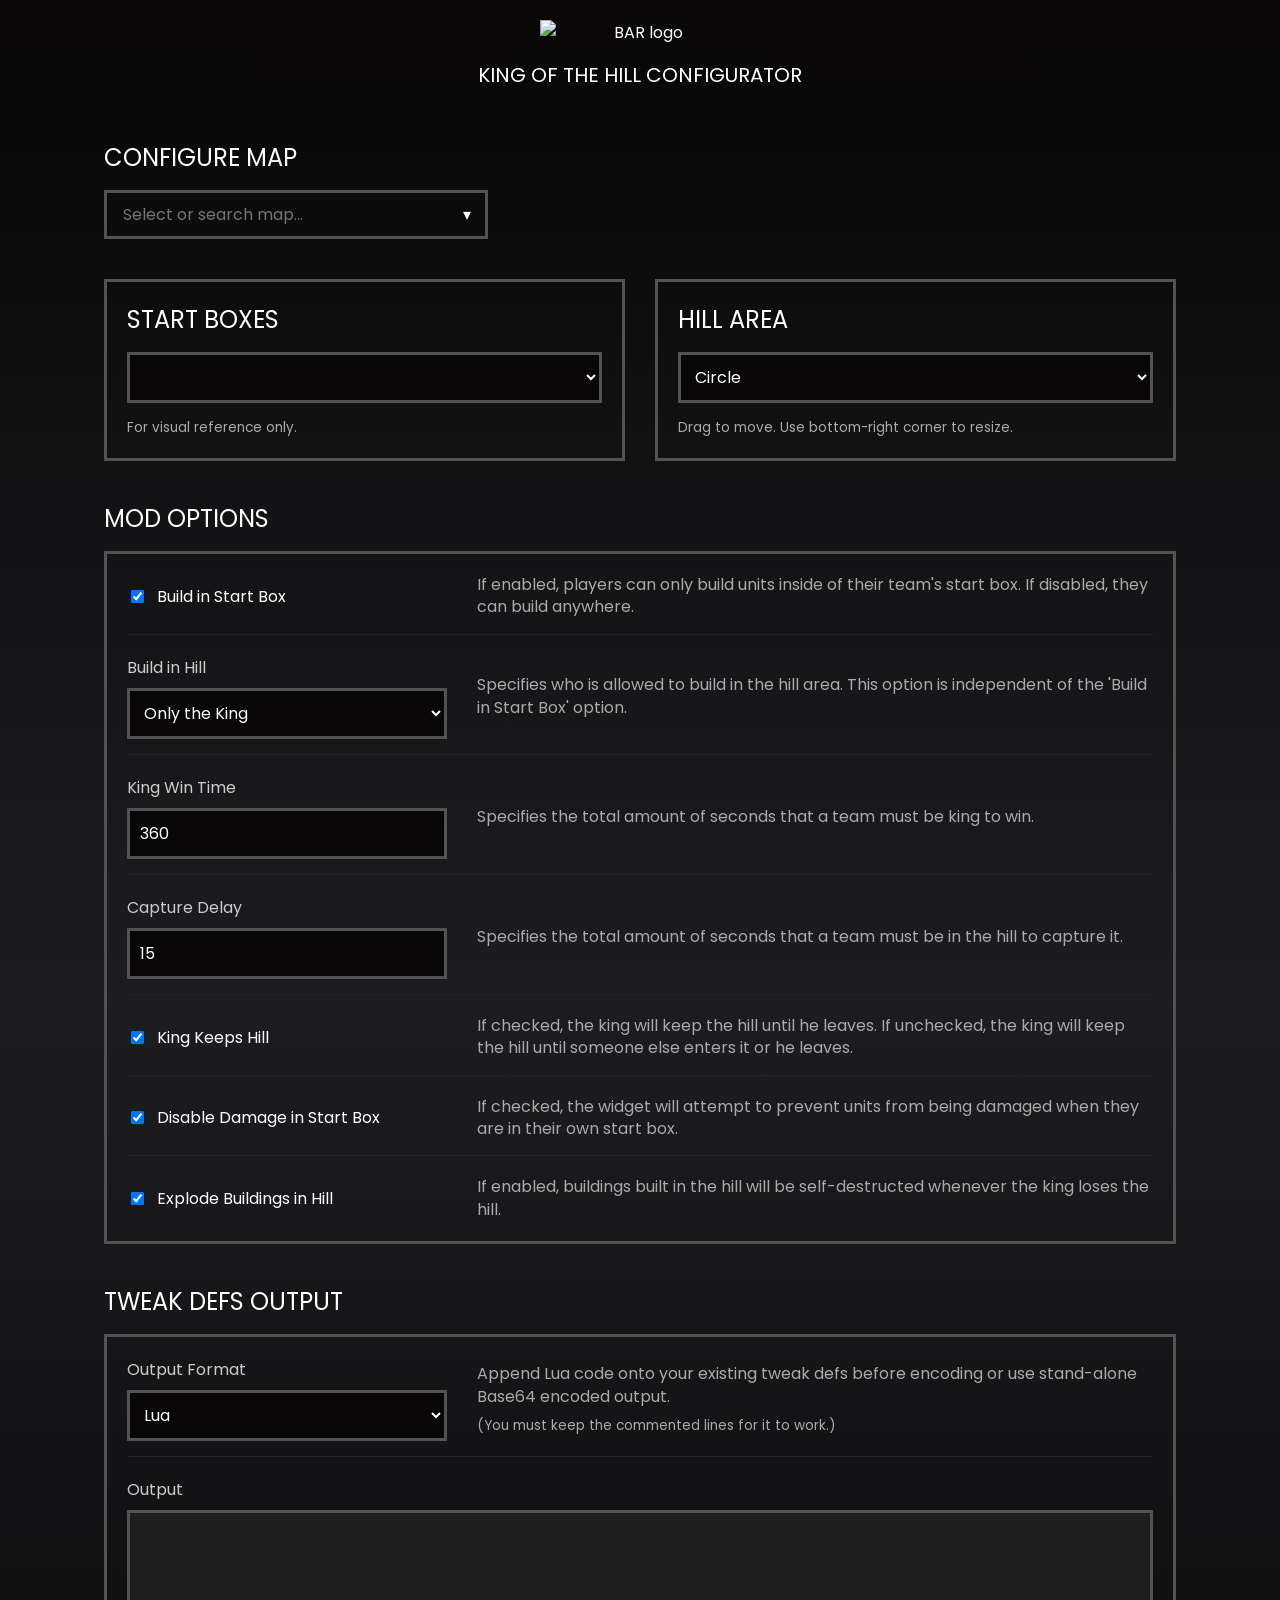
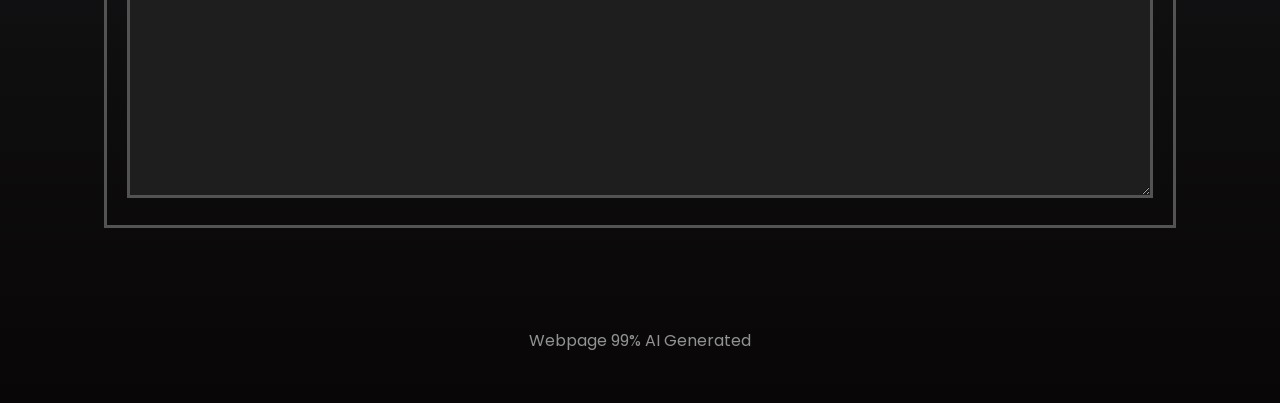
==== Configurator/index.html @ cbbce3ea "'Initial'" ====
<!DOCTYPE html>
<html lang="en">
<head>
    <meta charset="UTF-8">
    <meta name="viewport" content="width=device-width, initial-scale=1.0">
    <title>KOTH Configurator</title>
	<link rel="icon" type="image/x-icon" href="https://cdn.prod.website-files.com/5c68622246b367adf6f3041d/66db72b254c9b267644377f7_favicon%20(2024).png">
    <link rel="preconnect" href="https://fonts.googleapis.com">
    <link rel="preconnect" href="https://fonts.gstatic.com" crossorigin>
    <link href="https://fonts.googleapis.com/css2?family=Poppins:ital,wght@0,100;0,200;0,300;0,400;0,500;0,600;0,700;0,800;0,900;1,100;1,200;1,300;1,400;1,500;1,600;1,700;1,800;1,900&display=swap" rel="stylesheet">
	<link href="https://fonts.googleapis.com/css2?family=Google+Sans+Code:ital,wght,MONO@0,300..800,1;1,300..800,1&family=Noto+Sans:ital,wght@0,100..900;1,100..900&display=swap" rel="stylesheet">
    <link rel="stylesheet" href="configurator.css">
</head>
<body>
    <header>
        <div id="logo">
            <img src="https://cdn.prod.website-files.com/5c68622246b367adf6f3041d/66f94bf43835f103fe529d9f_BAR-Beyond-All-Reason-Logo-20-Simple-NoGlow-V2.svg" alt="BAR logo" id="logoImg">
            <div id="logoSubtitle">King of the Hill Configurator</div>
        </div>
    </header>

    <div id="mainContent">
        <!-- Map Selection -->
        <div class="section-block">
            <div class="subtitle">Configure Map</div>
            <div class="custom-dropdown" id="mapDropdown">
                <div class="dropdown-trigger" id="mapTrigger">
                    <img class="selected-thumb" id="mapThumb" src="" alt="" style="display: none;" />
                    <input type="text" class="dropdown-search" id="mapSearch" placeholder="Select or search map..." autocomplete="off" />
                    <span class="dropdown-arrow">&#9662;</span>
                </div>
                <ul class="dropdown-menu" id="mapMenu">
                    <li class="dropdown-loading">Loading maps...</li>
                </ul>
            </div>
        </div>

        <!-- Map Display -->
        <div class="section-block map-display-section" id="mapDisplaySection" style="display: none;">
            <div id="mapViewContainer">
                <img id="mapImage" src="" alt="Selected Map" draggable="false" />
                <div id="startboxesContainer"></div>
                <div id="hillContainer">
                    <div id="hillResizeHandle"></div>
                </div>
            </div>
        </div>

        <!-- Configurations -->
        <div class="config-grid">
            <!-- Startbox Config -->
            <div class="section-block config-panel">
                <div class="subtitle">Start Boxes</div>
                <select id="startboxType" class="flat-select"></select>
                
                <div id="startboxSliderContainer" style="display: none; margin-top: 15px;">
                    <label for="startboxSlider" id="startboxSliderLabel">Width (%)</label>
                    <input type="range" id="startboxSlider" class="flat-slider" min="0" max="50" value="20">
                    <span id="startboxSliderValue">20</span>
                </div>
				<div style="margin-top: 15px; font-size: 0.85rem; color: #aaa;">
                    For visual reference only.
                </div>
            </div>

            <!-- Hill Config -->
            <div class="section-block config-panel">
                <div class="subtitle">Hill Area</div>
                <select id="hillType" class="flat-select">
                    <option value="Rectangle">Rectangle</option>
                    <option value="Circle" selected>Circle</option>
                </select>
                <div style="margin-top: 15px; font-size: 0.85rem; color: #aaa;">
                    Drag to move. Use bottom-right corner to resize.
                </div>
            </div>
        </div>

		<!-- Mod Options Section -->
		<div class="section-block options-section">
			<div class="subtitle">Mod Options</div>
			<div class="options-container">
				
				<div class="option-row">
					<div class="option-control">
						<label class="flat-checkbox">
							<input type="checkbox" id="buildInBoxes" checked>
							Build in Start Box
						</label>
					</div>
					<div class="option-desc">
						If enabled, players can only build units inside of their team's start box. If disabled, they can build anywhere.
					</div>
				</div>
				
				<div class="option-row">
					<div class="option-control">
						<div class="input-group">
							<label for="hillBuildRule">Build in Hill</label>
							<select id="hillBuildRule" class="flat-select">
								<option value="1">No One</option>
								<option value="2" selected>Only the King</option>
								<option value="3">Everyone</option>
							</select>
						</div>
					</div>
					<div class="option-desc">
						Specifies who is allowed to build in the hill area. This option is independent of the 'Build in Start Box' option.
					</div>
				</div>

				<div class="option-row">
					<div class="option-control">
						<div class="input-group">
							<label for="winKingTime">King Win Time</label>
							<input type="number" id="winKingTime" class="flat-input" value="360" step="1" min="1">
						</div>
					</div>
					<div class="option-desc">
						Specifies the total amount of seconds that a team must be king to win.
					</div>
				</div>
				
				<div class="option-row">
					<div class="option-control">
						<div class="input-group">
							<label for="captureDelay">Capture Delay</label>
							<input type="number" id="captureDelay" class="flat-input" value="15" step="1" min="1">
						</div>
					</div>
					<div class="option-desc">
						Specifies the total amount of seconds that a team must be in the hill to capture it.
					</div>
				</div>
				
				<div class="option-row">
					<div class="option-control">
						<label class="flat-checkbox">
							<input type="checkbox" id="kingKeepsHill" checked>
							King Keeps Hill
						</label>
					</div>
					<div class="option-desc">
						If checked, the king will keep the hill until he leaves. If unchecked, the king will keep the hill until someone else enters it or he leaves.
					</div>
				</div>
				
				<div class="option-row">
					<div class="option-control">
						<label class="flat-checkbox">
							<input type="checkbox" id="noDamageInBoxes" checked>
							Disable Damage in Start Box
						</label>
					</div>
					<div class="option-desc">
						If checked, the widget will attempt to prevent units from being damaged when they are in their own start box.
					</div>
				</div>
				
				<div class="option-row">
					<div class="option-control">
						<label class="flat-checkbox">
							<input type="checkbox" id="explodeHillUnits" checked>
							Explode Buildings in Hill
						</label>
					</div>
					<div class="option-desc">
						If enabled, buildings built in the hill will be self-destructed whenever the king loses the hill.
					</div>
				</div>

			</div>
		</div>
		
		<!-- Code Output Section -->
        <div class="section-block">
            <div class="subtitle">Tweak Defs Output</div>
			<div class="output-container">
				<div class="output-row">
					<div class="output-control">
						<div class="input-group">
							<label for="outputType">Output Format</label>
							<select id="outputType" class="flat-select">
								<option value="lua">Lua</option>
								<option value="base64">Base64</option>
							</select>
						</div>
					</div>
					<div class="output-desc">
						Append Lua code onto your existing tweak defs before encoding or use stand-alone Base64 encoded output.
						<div style="margin-top: 8px; font-size: 0.85rem; color: #aaa;">(You must keep the commented lines for it to work.)</div>
					</div>
				</div>
				<div class="output-row" id="textarea-row">
					<div class="output-control">
						<div class="input-group">
							<label for="output-textarea">Output</label>
							<textarea id="output-textarea" readonly></textarea>
						</div>
					</div>
				</div>
			</div>
        </div>
    </div>
	
	<footer>Webpage 99% AI Generated</footer>
	
    <script src="configurator.js"></script>
</body>
</html>
---- Configurator/configurator.css ----
* {
    box-sizing: border-box;
}

body {
    font-family: 'Poppins', sans-serif;
    padding: 0;
    margin: 0;
    background-image: linear-gradient(to bottom, #080606, #1d1d21, #080606);
    color: white;
    padding-bottom: 50px;
}

input, select, button {
    font-family: 'Poppins', sans-serif;
    color: inherit;
}

#logo {
    text-align: center;
    margin-top: 20px;
}
#logoImg {
    width: 15vw;
    min-width: 200px;
}
#logoSubtitle {
    margin-top: 15px;
    font-size: 20px;
    text-transform: uppercase;
}

#mainContent {
    max-width: 1200px;
    margin: 50px auto 0 auto;
    padding: 0 5vw;
}

.section-block {
    margin-bottom: 40px;
}

.subtitle {
    font-size: 24px;
    text-transform: uppercase;
    margin-bottom: 15px;
}

/* Custom Dropdown (From Provided Source) */
.custom-dropdown {
    position: relative;
    width: 100%;
    max-width: 24rem;
    font-size: 1rem;
}

.dropdown-trigger {
    display: flex;
    align-items: center;
    gap: 0.75rem;
    padding: 0.5rem 0.875rem;
    border: 3px solid #535353;
    cursor: pointer;
    background: transparent;
}

.selected-thumb,
.option-thumb {
    width: 3rem;
    height: 3rem;
    object-fit: cover;
    flex-shrink: 0;
}

.dropdown-search {
    flex: 1;
    width: 100%;
    border: none;
    outline: none;
    background: transparent;
    font-size: 1rem;
    cursor: pointer;
}
.dropdown-search:focus {
    cursor: text;
}

.dropdown-arrow {
    font-size: 1rem;
    pointer-events: none;
}
.custom-dropdown.open .dropdown-arrow {
    transform: rotate(180deg);
}

.dropdown-menu {
    position: absolute;
    top: calc(100% + 0.375rem);
    left: 0;
    right: 0;
    max-height: 16rem;
    overflow-y: auto;
    margin: 0;
    padding: 0;
    list-style: none;
    border: 3px solid #535353;
    background-color: #080606;
    display: none;
    z-index: 50;
}
.custom-dropdown.open .dropdown-menu {
    display: block;
}

.dropdown-option {
    display: flex;
    align-items: center;
    gap: 0.75rem;
    padding: 0.35rem 0.75rem;
    cursor: pointer;
}
.dropdown-option:hover {
    background-color: #232323;
}
.dropdown-option.is-hidden {
    display: none;
}
.dropdown-loading {
    padding: 1rem;
    color: #aaa;
}

/* Map Display Container */
#mapViewContainer {
    position: relative;
    width: 100%;
    max-height: 70vh;
    border: 3px solid #535353;
    overflow: hidden;
    display: flex;
    justify-content: center;
    align-items: center;
    background-color: #000;
}

#mapImage {
    display: block;
    max-width: 100%;
    max-height: 70vh;
    object-fit: contain;
}

#startboxesContainer,
#hillContainer {
    position: absolute;
    pointer-events: none;
}

/* Overlays */
.startbox {
    position: absolute;
    background-color: rgba(66, 135, 245, 0.4);
    border: 3px solid #4287f5;
    pointer-events: none;
}

#hillContainer {
    position: absolute;
    background-color: rgba(245, 176, 66, 0.4);
    border: 3px solid #f5b042;
    pointer-events: auto;
    cursor: grab;
}
#hillContainer:active {
    cursor: grabbing;
}
#hillContainer.is-circle {
    border-radius: 50%;
}

#hillResizeHandle {
    position: absolute;
    right: 0;
    bottom: 0;
    width: 15px;
    height: 15px;
    background-color: white;
    border: 2px solid #535353;
    cursor: nwse-resize;
}

/* Grid & Form Elements (No border radius/shadows) */
.config-grid {
    display: grid;
    grid-template-columns: repeat(auto-fit, minmax(300px, 1fr));
    gap: 30px;
}

.config-panel {
    border: 3px solid #535353;
    padding: 20px;
}

.flat-select, .flat-input {
    width: 100%;
    padding: 10px;
    border: 3px solid #535353;
    background-color: #080606;
    font-size: 1rem;
    outline: none;
}
.flat-select:focus, .flat-input:focus {
    border-color: #aaa;
}

.flat-slider {
    width: calc(100% - 40px);
    vertical-align: middle;
}
#startboxSliderValue {
    display: inline-block;
    width: 30px;
    text-align: right;
}

.options-container {
    border: 3px solid #535353;
    padding: 20px;
    display: flex;
    flex-direction: column;
    gap: 20px;
}

.option-row {
    display: grid;
    grid-template-columns: 320px 1fr;
    gap: 30px;
    align-items: center;
    padding-bottom: 15px;
    border-bottom: 1px solid #232323;
}

.option-row:last-child {
    border-bottom: none;
    padding-bottom: 0;
}

.option-desc {
    font-size: 1rem;
    color: #aaaaaa;
    line-height: 1.4;
}

/* Responsive collapse for smaller screens */
@media (max-width: 768px) {
    .option-row {
        grid-template-columns: 1fr;
        gap: 8px;
    }
}

.input-group label {
    display: block;
    margin-bottom: 8px;
    font-size: 1rem;
    color: #ccc;
}

.flat-checkbox {
    display: flex;
    align-items: center;
    gap: 10px;
    cursor: pointer;
}

.output-container {
    border: 3px solid #535353;
    padding: 20px;
	display: flex;
    flex-direction: column;
    gap: 20px;
}

.output-row {
    display: grid;
    grid-template-columns: 320px 1fr;
    gap: 30px;
    align-items: center;
    padding-bottom: 15px;
    border-bottom: 1px solid #232323;
}

.output-row:last-child {
    border-bottom: none;
    padding-bottom: 0;
}

.output-desc {
    font-size: 1rem;
    color: #aaaaaa;
    line-height: 1.4;
}

/* Responsive collapse for smaller screens */
@media (max-width: 768px) {
    .output-row {
        grid-template-columns: 1fr;
        gap: 8px;
    }
}

#textarea-row {
	grid-template-columns: 1fr;
}

#output-textarea {
	background-color: transparent;
	color: #cccccc;
	width: 100%;
	height: 18rem;
	line-height: 1.4;
	resize: vertical;
	padding: 10px;
    border: 3px solid #535353;
    font-size: 0.9rem;
    outline: none;
	font-family: 'Google Sans Code', monospace;
	background-color: #1e1e1e;
}

footer {
	margin-top: 100px;
    display: block;
    text-align: center;
    color: #929292;
}
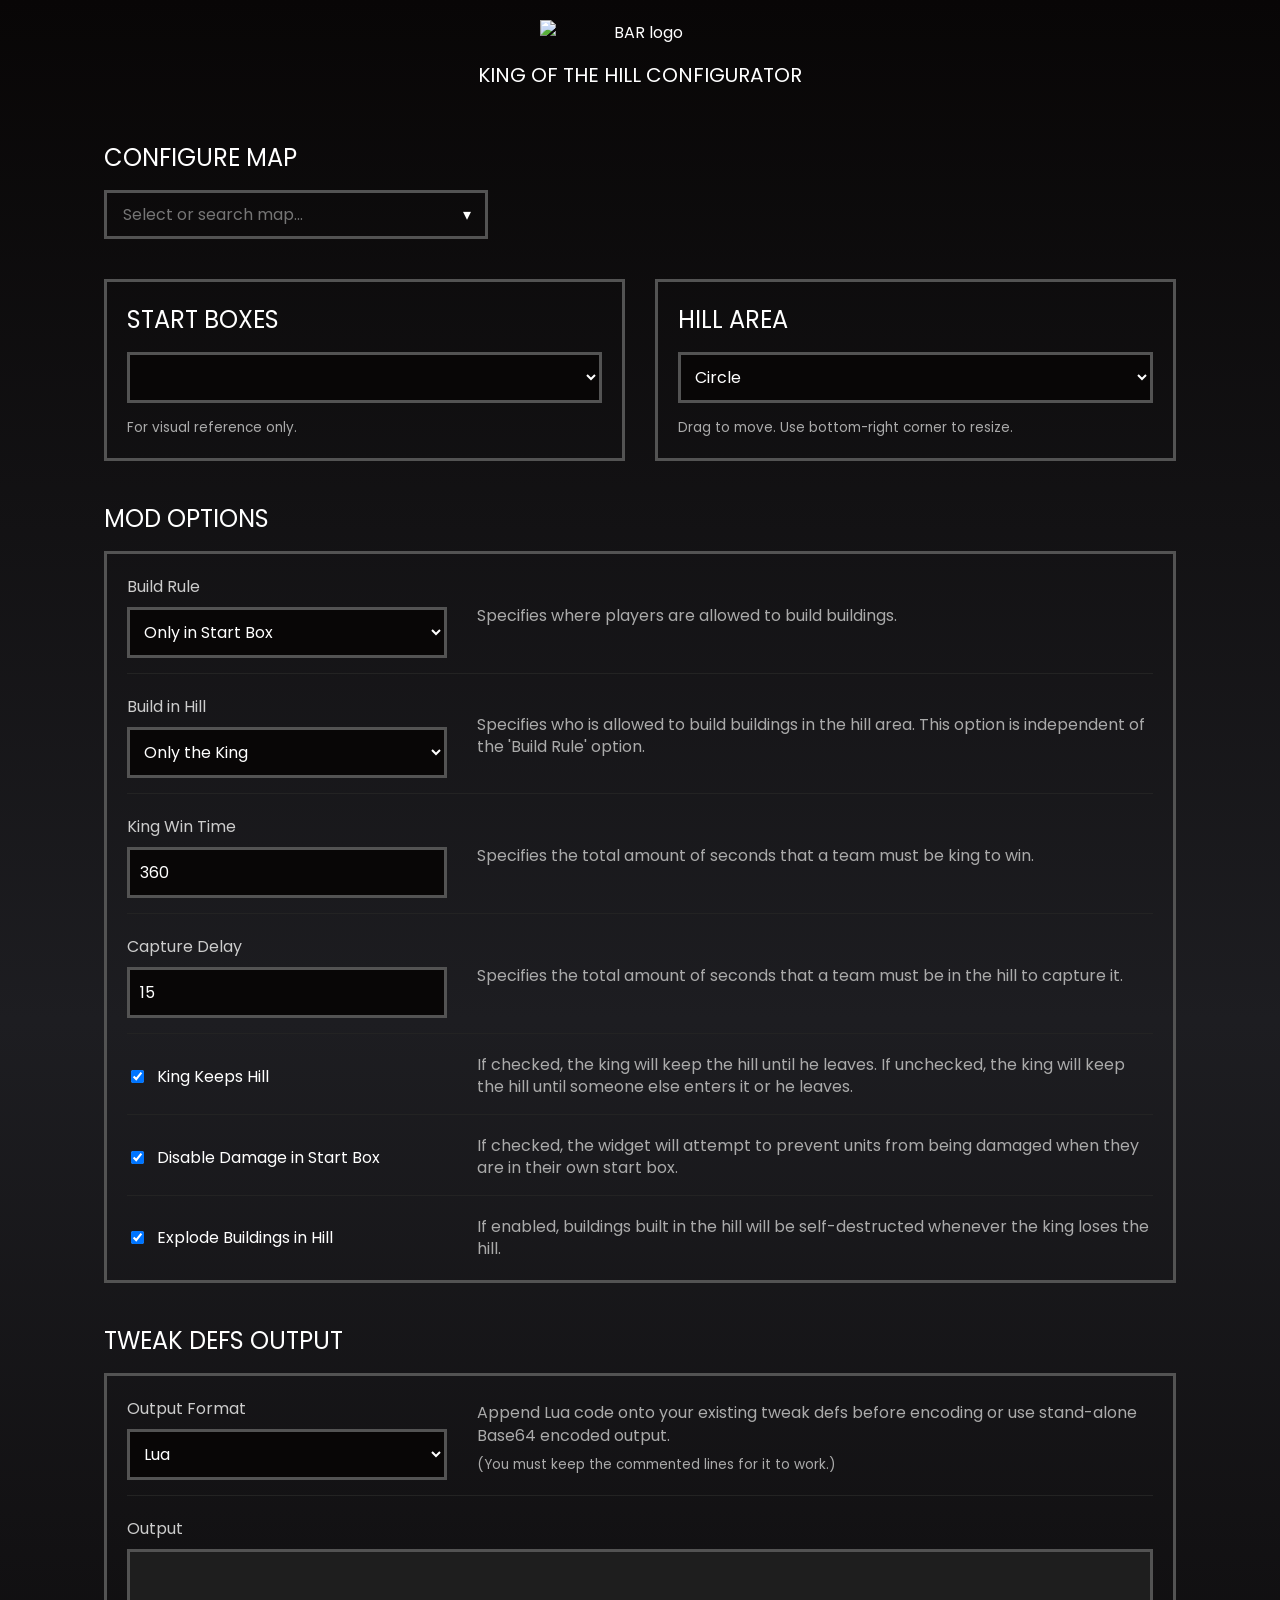
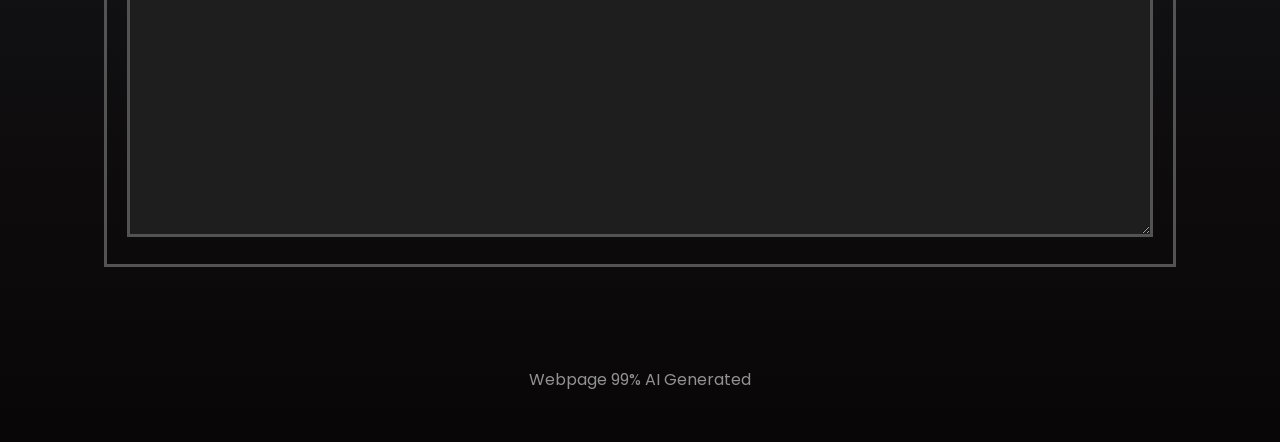
==== commit 48dd8385: "Fixed mex quick build" ====
--- a/Configurator/index.html
+++ b/Configurator/index.html
@@ -83,13 +83,17 @@
 				
 				<div class="option-row">
 					<div class="option-control">
-						<label class="flat-checkbox">
-							<input type="checkbox" id="buildInBoxes" checked>
-							Build in Start Box
-						</label>
-					</div>
-					<div class="option-desc">
-						If enabled, players can only build units inside of their team's start box. If disabled, they can build anywhere.
+						<div class="input-group">
+							<label for="startBoxBuildRule">Build Rule</label>
+							<select id="startBoxBuildRule" class="flat-select">
+								<option value="1" selected>Only in Start Box</option>
+								<option value="2">Anywhere Except Enemy Start Box</option>
+								<option value="3">Anywhere</option>
+							</select>
+						</div>
+					</div>
+					<div class="option-desc">
+						Specifies where players are allowed to build buildings.
 					</div>
 				</div>
 				
@@ -105,7 +109,7 @@
 						</div>
 					</div>
 					<div class="option-desc">
-						Specifies who is allowed to build in the hill area. This option is independent of the 'Build in Start Box' option.
+						Specifies who is allowed to build buildings in the hill area. This option is independent of the 'Build Rule' option.
 					</div>
 				</div>
 
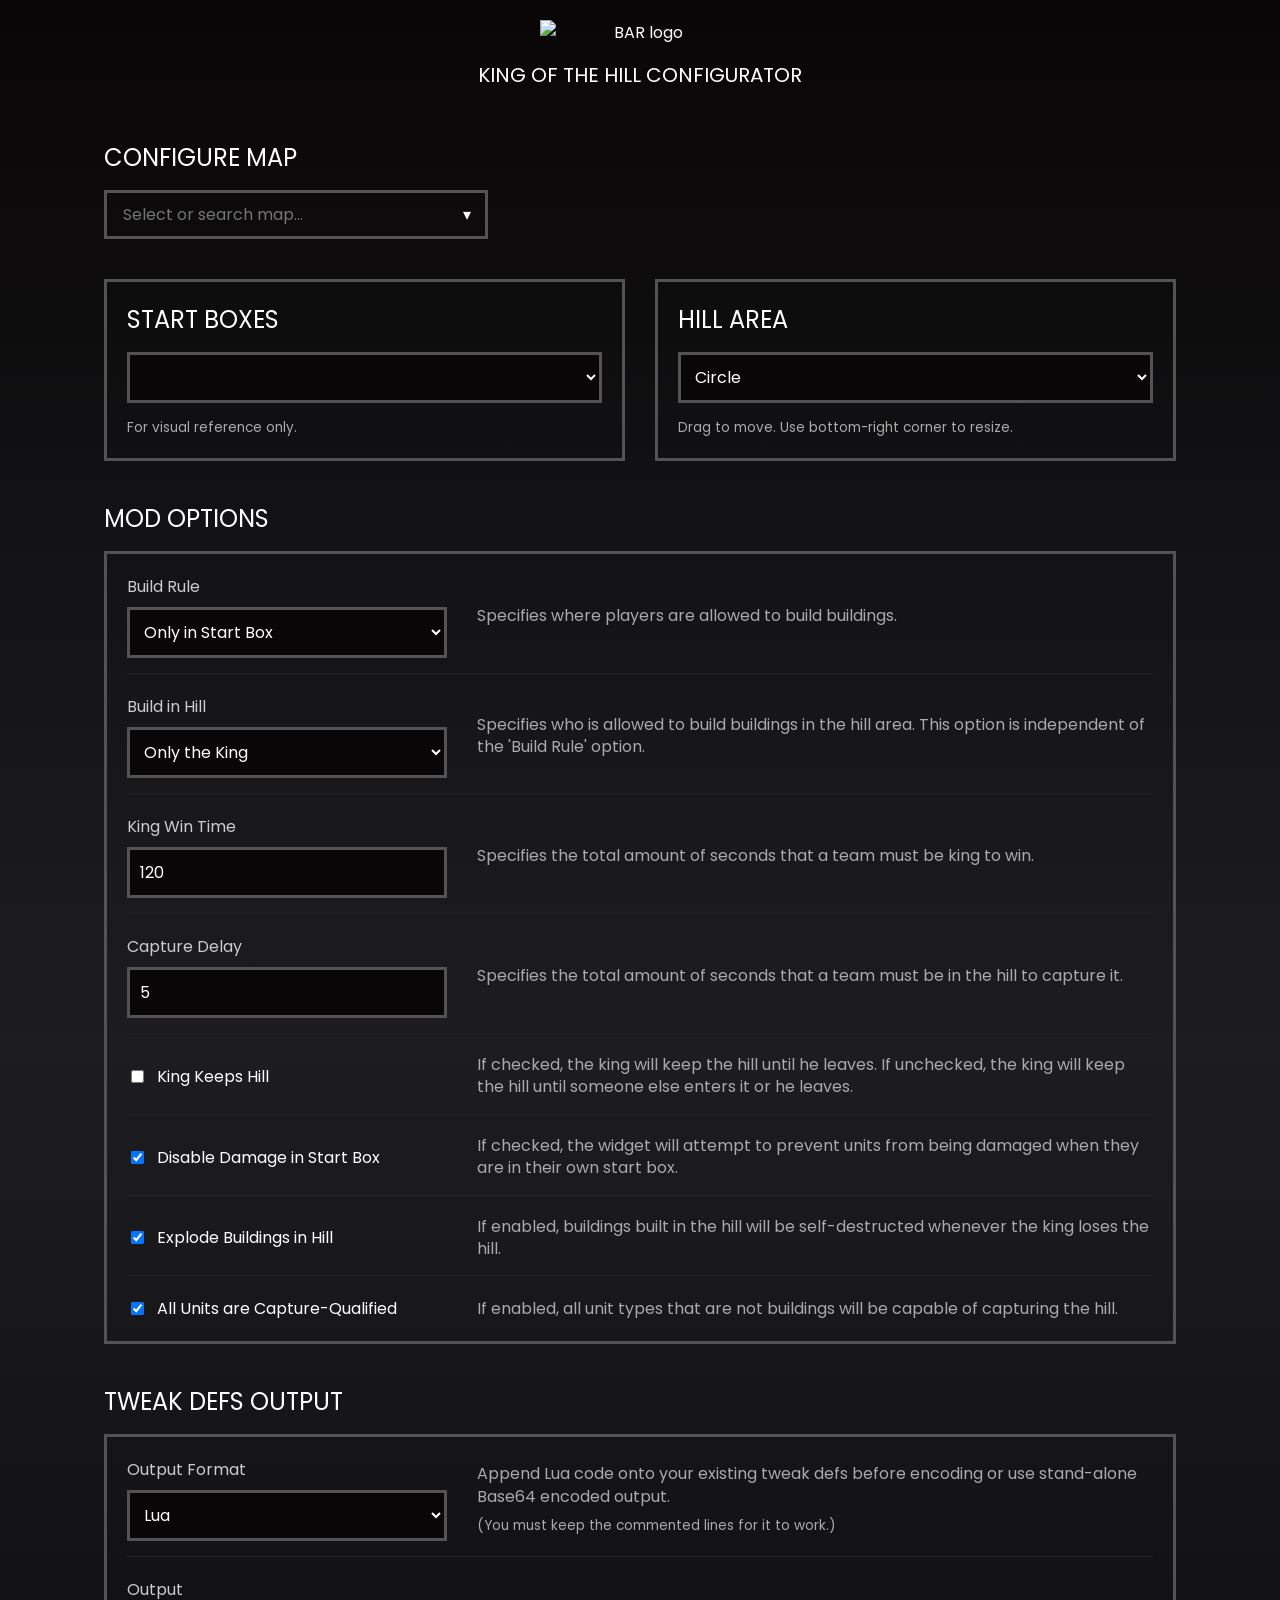
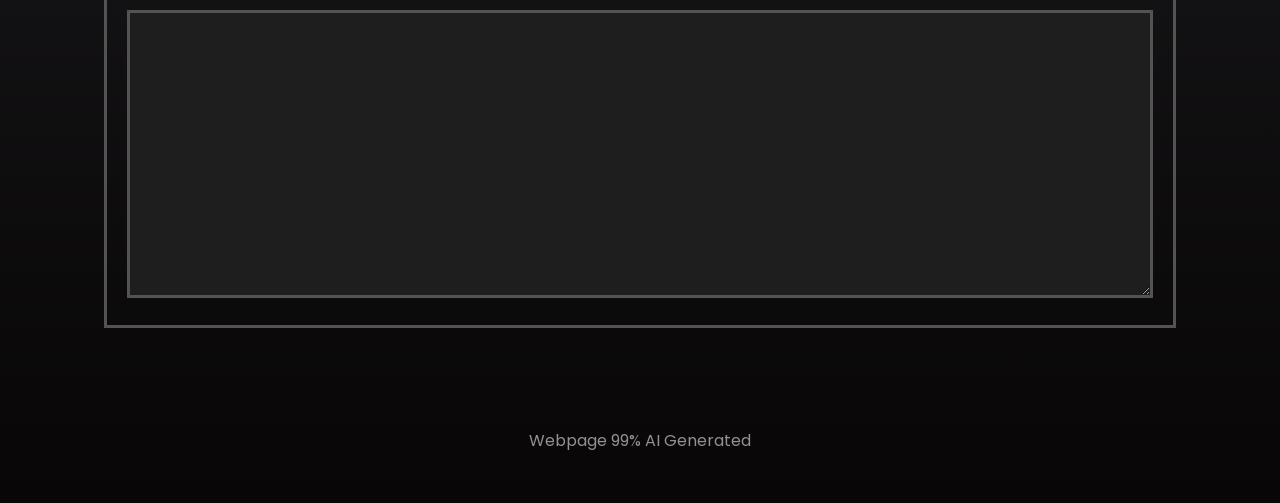
==== commit 6e1d0671: "Added allUnitsCaptureQualified mod option" ====
--- a/Configurator/index.html
+++ b/Configurator/index.html
@@ -117,7 +117,7 @@
 					<div class="option-control">
 						<div class="input-group">
 							<label for="winKingTime">King Win Time</label>
-							<input type="number" id="winKingTime" class="flat-input" value="360" step="1" min="1">
+							<input type="number" id="winKingTime" class="flat-input" value="120" step="1" min="1">
 						</div>
 					</div>
 					<div class="option-desc">
@@ -129,7 +129,7 @@
 					<div class="option-control">
 						<div class="input-group">
 							<label for="captureDelay">Capture Delay</label>
-							<input type="number" id="captureDelay" class="flat-input" value="15" step="1" min="1">
+							<input type="number" id="captureDelay" class="flat-input" value="5" step="1" min="1">
 						</div>
 					</div>
 					<div class="option-desc">
@@ -140,7 +140,7 @@
 				<div class="option-row">
 					<div class="option-control">
 						<label class="flat-checkbox">
-							<input type="checkbox" id="kingKeepsHill" checked>
+							<input type="checkbox" id="kingKeepsHill">
 							King Keeps Hill
 						</label>
 					</div>
@@ -170,6 +170,18 @@
 					</div>
 					<div class="option-desc">
 						If enabled, buildings built in the hill will be self-destructed whenever the king loses the hill.
+					</div>
+				</div>
+				
+				<div class="option-row">
+					<div class="option-control">
+						<label class="flat-checkbox">
+							<input type="checkbox" id="allUnitsCaptureQualified" checked>
+							All Units are Capture-Qualified
+						</label>
+					</div>
+					<div class="option-desc">
+						If enabled, all unit types that are not buildings will be capable of capturing the hill.
 					</div>
 				</div>
 
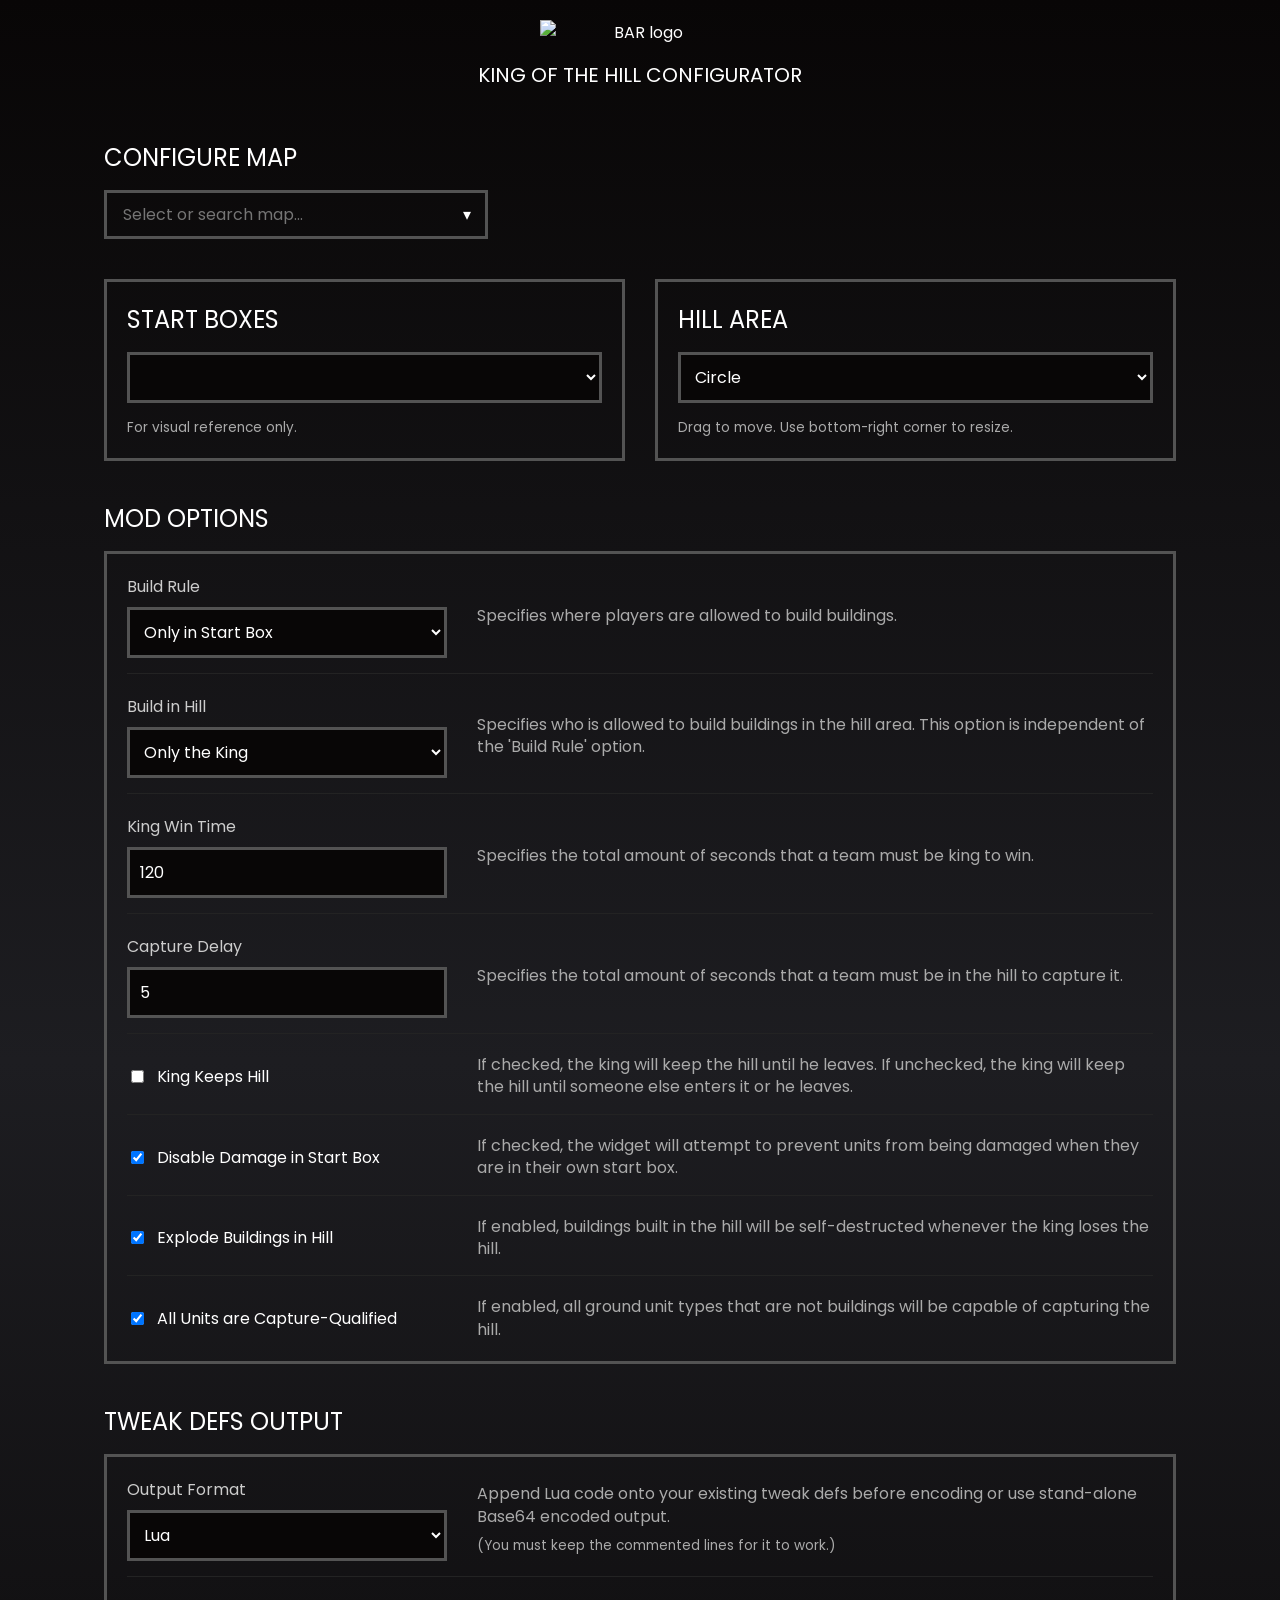
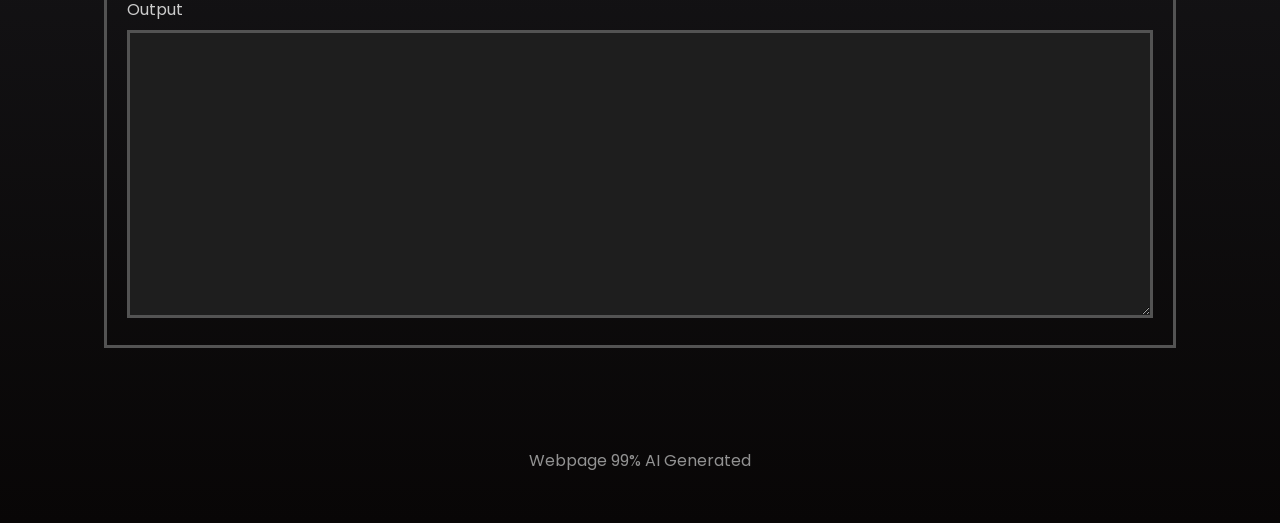
==== commit 898f2364: "Don't allow air units to capture when allUnitsCaptureQualified is true" ====
--- a/Configurator/index.html
+++ b/Configurator/index.html
@@ -181,7 +181,7 @@
 						</label>
 					</div>
 					<div class="option-desc">
-						If enabled, all unit types that are not buildings will be capable of capturing the hill.
+						If enabled, all ground unit types that are not buildings will be capable of capturing the hill.
 					</div>
 				</div>
 
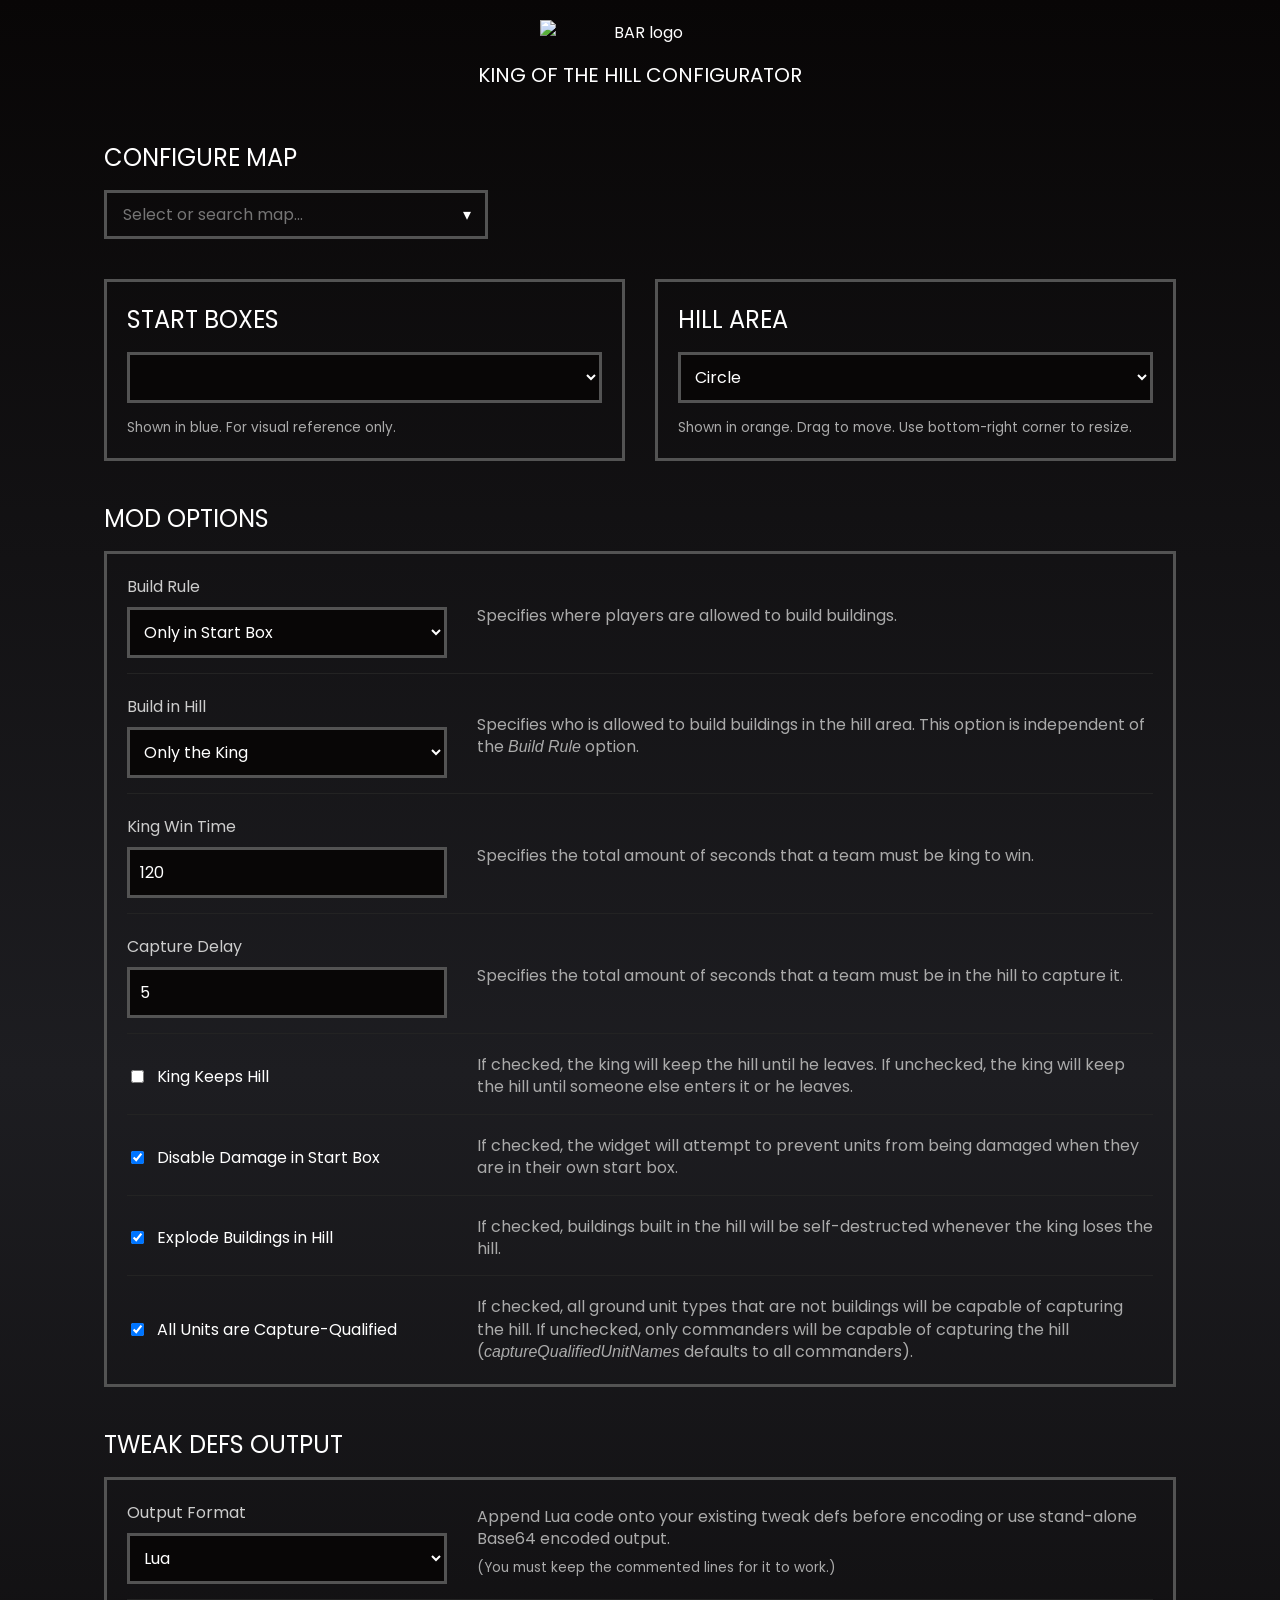
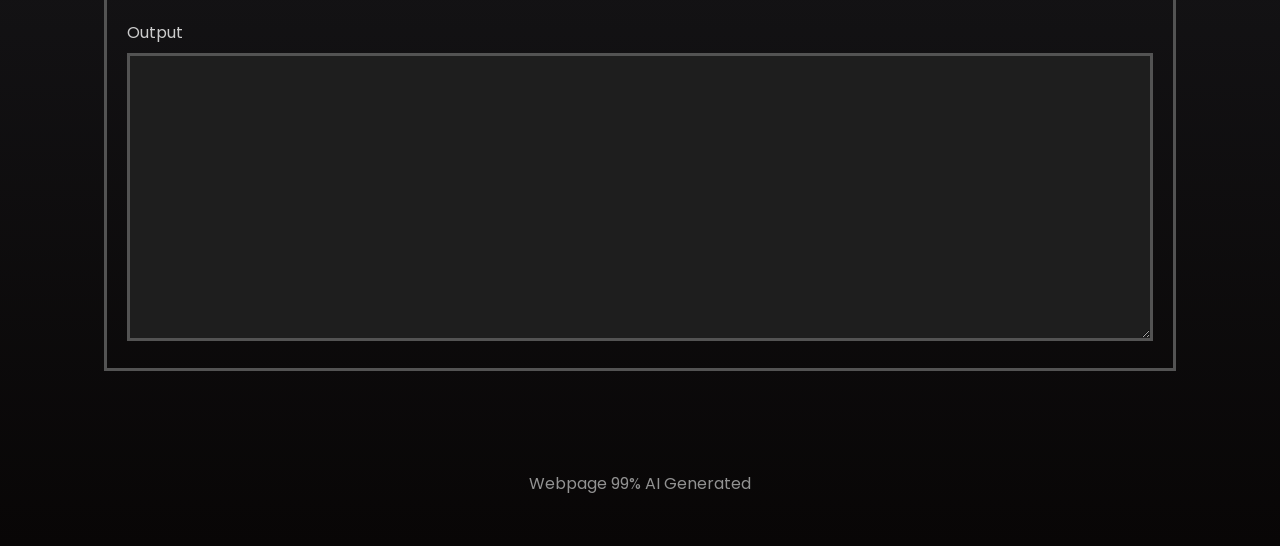
==== commit f98eda64: "Clarify configurator" ====
--- a/Configurator/index.html
+++ b/Configurator/index.html
@@ -59,7 +59,7 @@
                     <span id="startboxSliderValue">20</span>
                 </div>
 				<div style="margin-top: 15px; font-size: 0.85rem; color: #aaa;">
-                    For visual reference only.
+                    Shown in blue. For visual reference only.
                 </div>
             </div>
 
@@ -71,7 +71,7 @@
                     <option value="Circle" selected>Circle</option>
                 </select>
                 <div style="margin-top: 15px; font-size: 0.85rem; color: #aaa;">
-                    Drag to move. Use bottom-right corner to resize.
+                    Shown in orange. Drag to move. Use bottom-right corner to resize.
                 </div>
             </div>
         </div>
@@ -109,7 +109,7 @@
 						</div>
 					</div>
 					<div class="option-desc">
-						Specifies who is allowed to build buildings in the hill area. This option is independent of the 'Build Rule' option.
+						Specifies who is allowed to build buildings in the hill area. This option is independent of the <i>Build Rule</i> option.
 					</div>
 				</div>
 
@@ -169,7 +169,7 @@
 						</label>
 					</div>
 					<div class="option-desc">
-						If enabled, buildings built in the hill will be self-destructed whenever the king loses the hill.
+						If checked, buildings built in the hill will be self-destructed whenever the king loses the hill.
 					</div>
 				</div>
 				
@@ -181,7 +181,7 @@
 						</label>
 					</div>
 					<div class="option-desc">
-						If enabled, all ground unit types that are not buildings will be capable of capturing the hill.
+						If checked, all ground unit types that are not buildings will be capable of capturing the hill. If unchecked, only commanders will be capable of capturing the hill (<i>captureQualifiedUnitNames</i> defaults to all commanders).
 					</div>
 				</div>
 
